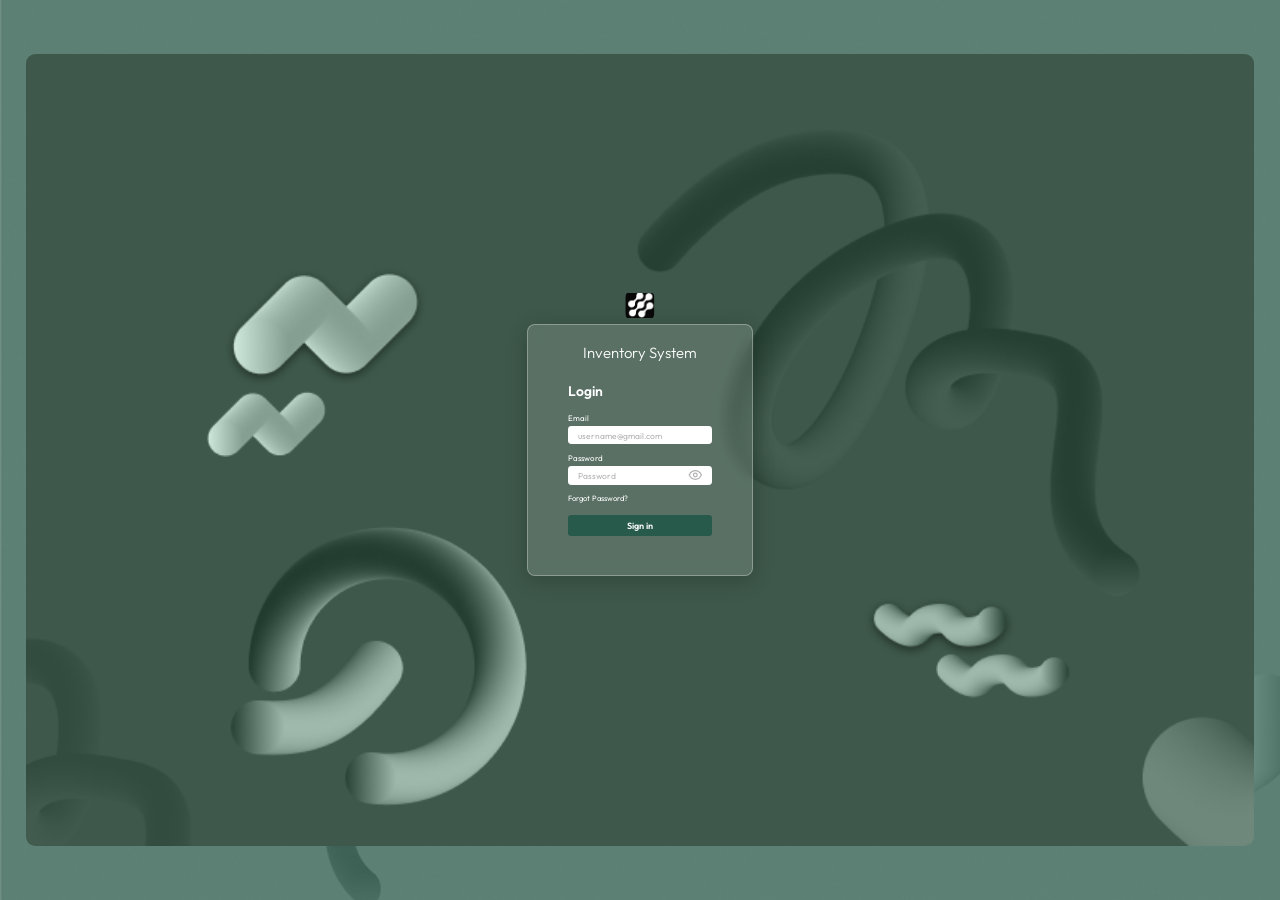
==== Frontend/inventory_system_nobug/index.html @ 20cf21ce "frontend" ====
<!DOCTYPE html>
<html lang="en">
<head>
  <meta charset="UTF-8" />
  <meta name="viewport" content="width=device-width, initial-scale=1.0" />
  <title>Inventory System</title>

  <!-- Favicon (the small icon on the browser tab) -->
  <link rel="icon" type="image/png" href="images/logo_4k.png" />

  <!-- Font -->
  <link rel="preconnect" href="https://fonts.googleapis.com" />
  <link rel="preconnect" href="https://fonts.gstatic.com" crossorigin />
  <link href="https://fonts.googleapis.com/css2?family=Outfit:wght@300;400;500;600&display=swap" rel="stylesheet" />

  <link rel="stylesheet" href="login.css" />
</head>
<body>

  <div class="panel">
    <main class="login-card">
      <img src="images/logo_4k.png" alt="Inventory System logo" class="logo" />
      <p class="system-name">Inventory System</p>

      <h1>Login</h1>

      <form id="loginForm" novalidate>
        <div class="field">
          <label for="email">Email</label>
          <input type="email" id="email" name="email" placeholder="username@gmail.com" autocomplete="username" required />
        </div>

        <div class="field">
          <label for="password">Password</label>
          <div class="password-wrap">
            <input type="password" id="password" name="password" placeholder="Password" autocomplete="current-password" required />
            <button type="button" class="toggle-pw" id="togglePw" aria-label="Show password">
              <svg viewBox="0 0 24 24" fill="none" stroke="currentColor" stroke-width="2" stroke-linecap="round" stroke-linejoin="round" aria-hidden="true">
                <path d="M2 12s3.5-7 10-7 10 7 10 7-3.5 7-10 7S2 12 2 12z" />
                <circle cx="12" cy="12" r="3" />
                <line class="eye-slash" x1="3" y1="3" x2="21" y2="21" />
              </svg>
            </button>
          </div>
        </div>

        <a href="#" class="forgot">Forgot Password?</a>

        <p id="errorMsg" class="error" role="alert" hidden></p>

        <button type="submit" class="btn-signin">Sign in</button>
      </form>
    </main>
  </div>

  <script src="js/auth.js"></script>
</body>
</html>
---- Frontend/inventory_system_nobug/login.css ----
/* ---------- Colors ---------- */
:root {
  --green-dark: #1f4d3a;
  --green-mid: #5c8374;
  --red: #a94442;
  --text: #ffffff;
}

* {
  box-sizing: border-box;
  margin: 0;
  padding: 0;
}

/* ---------- Page background ---------- */
body {
  background-color: #5c8374;
  background-image: url("images/main-bg (1).jpg");
  background-size: cover;
  background-position: center;
  background-repeat: no-repeat;
  background-attachment: fixed;

  font-family: 'Outfit', Arial, Helvetica, sans-serif;
  color: var(--text);

  min-height: 100vh;
  display: flex;
  align-items: center;
  justify-content: center;
}

/* ---------- Big dark green panel ---------- */
/* Sized in vw/vh (not px) so its shape stays the same when you zoom */
.panel {
  width: 96vw;
  height: 88vh;
  border-radius: 0.73vw; /* 14px on a 1920px screen */

  background-color: #3f5a4d;
  background-image: url("images/panel-bg.png");
  background-size: cover;
  background-position: center;
  background-repeat: no-repeat;

  /* center the login card inside the panel */
  display: flex;
  align-items: center;
  justify-content: center;
}

/* ---------- Frosted glass card ---------- */
/* Everything inside is sized in em. The card's font-size follows the
   window width (0.833vw = 16px on a 1920px screen), so the whole card
   scales together with the panel when you zoom. */
.login-card {
  position: relative; /* lets the logo sit above the card */
  font-size: 0.833vw;
  width: 21.25em;
  padding: 1.6em 3.8em 3.6em;
  border-radius: 0.75em;

  background: rgba(255, 255, 255, 0.15);
  border: 0.0625em solid rgba(255, 255, 255, 0.3);
  backdrop-filter: blur(0.625em);
  -webkit-backdrop-filter: blur(0.625em);
  box-shadow: 0 0.5em 2em rgba(0, 0, 0, 0.2);
}

/* Logo sits outside the card, centered just above its top edge */
.logo {
  position: absolute;
  bottom: 100%;
  left: 50%;
  transform: translateX(-50%);
  width: 2.75em;
  height: 2.75em;
  object-fit: contain;
  border-radius: 0.6em;
  margin-bottom: 0.5em;
}

.system-name {
  text-align: center;
  font-size: 1.4em;
  font-weight: 300;
  margin-bottom: 1.4em;
}

h1 {
  font-size: 1.3em;
  font-weight: 600;
  margin-bottom: 0.9em;
}

/* ---------- Form ---------- */
.field {
  margin-bottom: 0.8em;
}

.field label {
  display: block;
  font-size: 0.75em;
  font-weight: 400;
  margin-bottom: 0.35em;
}

.field input {
  width: 100%;
  height: 2.2em;
  padding: 0 1.2em;
  border: none;
  border-radius: 0.4em;
  font-family: inherit;
  font-size: 0.8em;
  background: #ffffff;
  color: #222;
}

.field input::placeholder {
  color: #b3b3b3;
}

.field input:focus {
  outline: 0.125em solid var(--green-dark);
  outline-offset: 0.0625em;
}

/* password box with the eye icon on the right */
.password-wrap {
  position: relative;
}

.password-wrap input {
  padding-right: 2.6em;
}

.toggle-pw {
  position: absolute;
  top: 50%;
  right: 0.7em;
  transform: translateY(-50%);
  width: 1.1em;
  height: 1.1em;
  padding: 0;
  border: none;
  background: none;
  color: #b3b3b3;
  cursor: pointer;
}

.toggle-pw svg {
  width: 100%;
  height: 100%;
  display: block;
}

.eye-slash {
  display: none; /* shown while the password is visible */
}

.toggle-pw.visible .eye-slash {
  display: block;
}

.toggle-pw:hover {
  color: #777;
}

.forgot {
  display: block;
  font-size: 0.72em;
  color: var(--text);
  text-decoration: none;
  margin-bottom: 1.6em;
}

.forgot:hover {
  text-decoration: underline;
}

.error {
  background: rgba(169, 68, 66, 0.9);
  font-size: 0.75em;
  text-align: center;
  padding: 0.6em;
  border-radius: 0.4em;
  margin-bottom: 1em;
}

.btn-signin {
  width: 100%;
  height: 2.3em;
  border: none;
  border-radius: 0.35em;
  background: #285a4c;
  color: #ffffff;
  font-family: inherit;
  font-size: 0.85em;
  font-weight: 600;
  cursor: pointer;
  transition: background 0.2s;
}

.btn-signin:hover {
  background: #1f4a3e;
}

.btn-signin:focus-visible {
  outline: 0.125em solid #ffffff;
  outline-offset: 0.125em;
}

/* Phones / tablets only: keep the card a readable size.
   Desktop browsers keep scaling, however much you zoom. */
@media (pointer: coarse) {
  .login-card {
    font-size: 16px;
    width: 90%;
    max-width: 21.25em;
    padding-left: 2em;
    padding-right: 2em;
  }
}
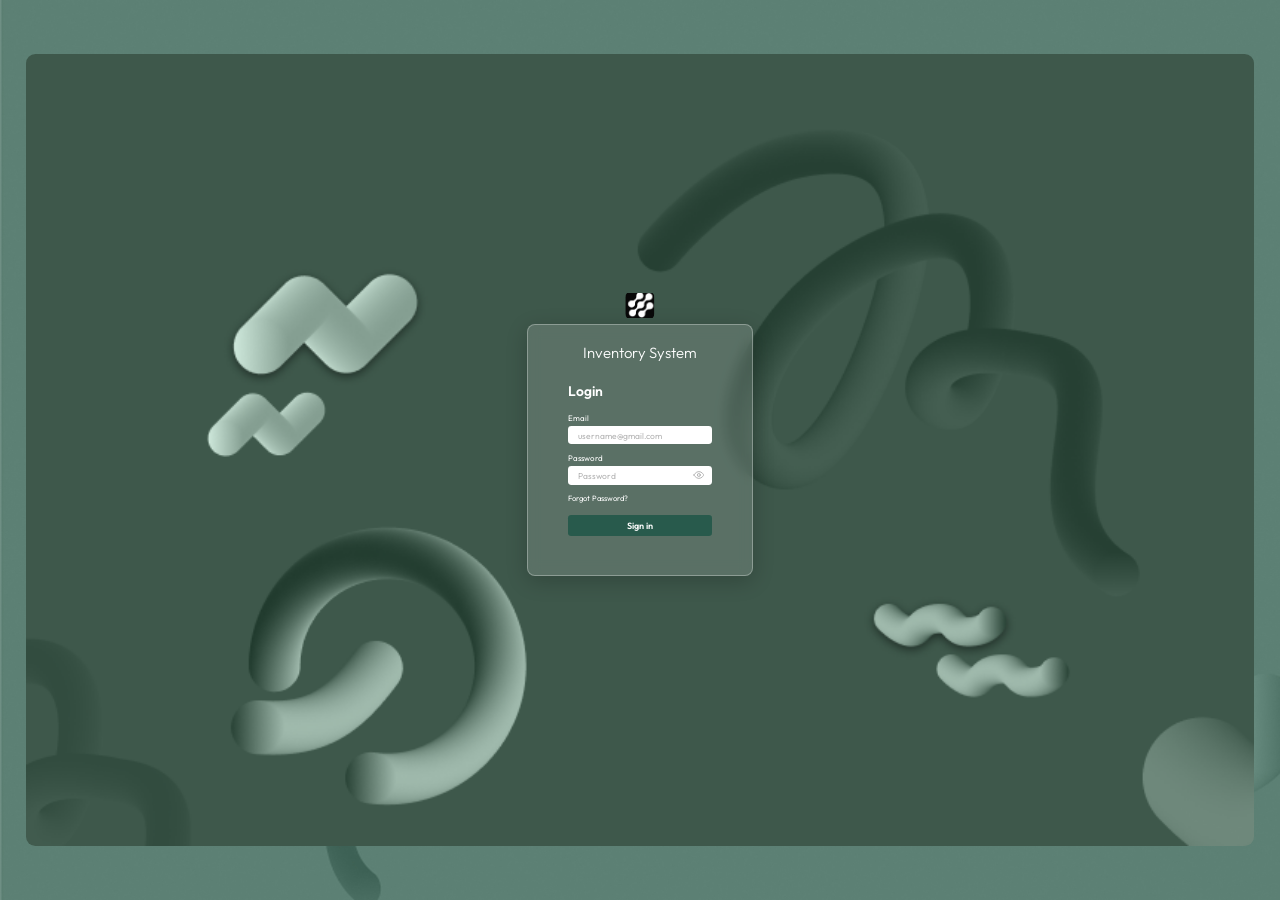
==== commit 166f687b: "mao ni sha" ====
--- a/Frontend/inventory_system_nobug/index.html
+++ b/Frontend/inventory_system_nobug/index.html
@@ -54,5 +54,19 @@
   </div>
 
   <script src="js/auth.js"></script>
+
+  <!-- Show / hide password (eye icon) -->
+  <script>
+    (function () {
+      var input = document.getElementById("password");
+      var btn = document.getElementById("togglePw");
+      btn.addEventListener("click", function () {
+        var hidden = input.type === "password";
+        input.type = hidden ? "text" : "password";
+        btn.classList.toggle("visible", hidden);
+        btn.setAttribute("aria-label", hidden ? "Hide password" : "Show password");
+      });
+    })();
+  </script>
 </body>
 </html>
--- a/Frontend/inventory_system_nobug/login.css
+++ b/Frontend/inventory_system_nobug/login.css
@@ -136,6 +136,7 @@
 }
 
 .toggle-pw {
+  font-size: 1em; /* buttons ignore the card's font size unless told to follow it */
   position: absolute;
   top: 50%;
   right: 0.7em;
